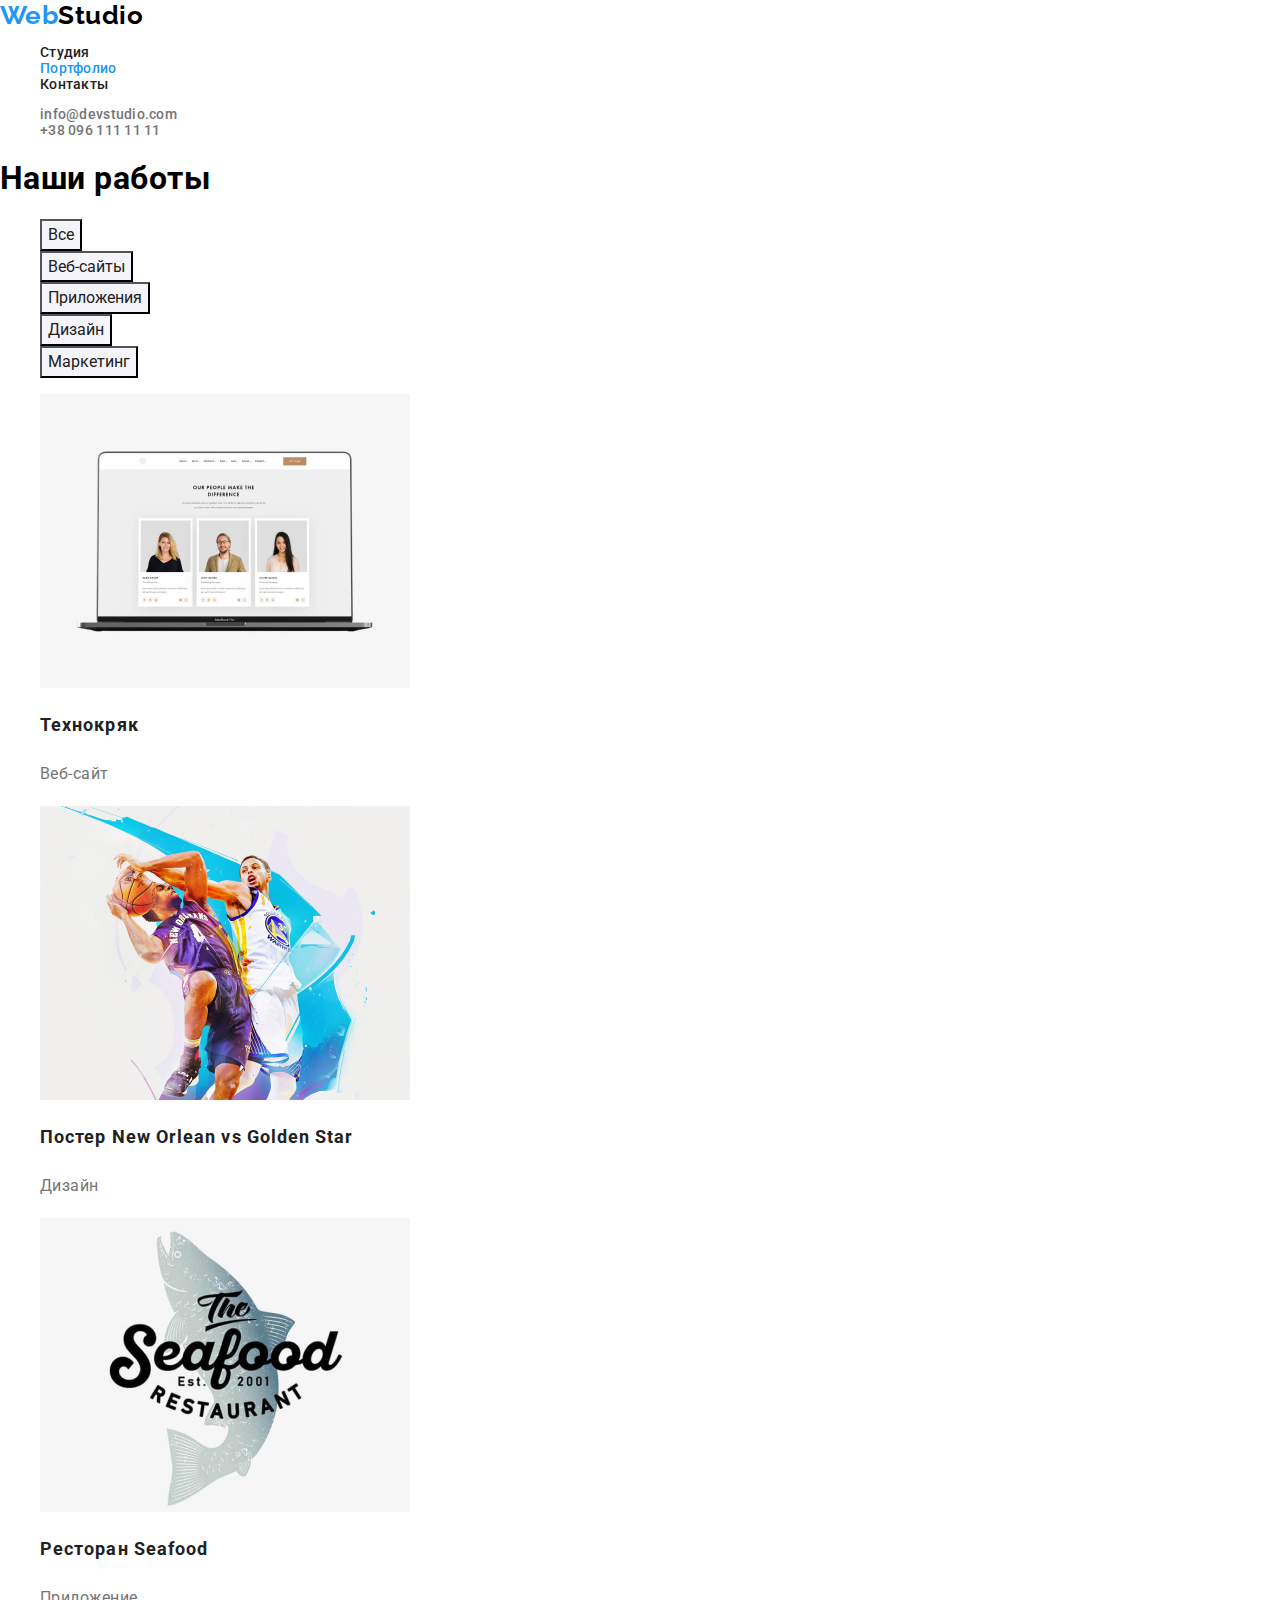
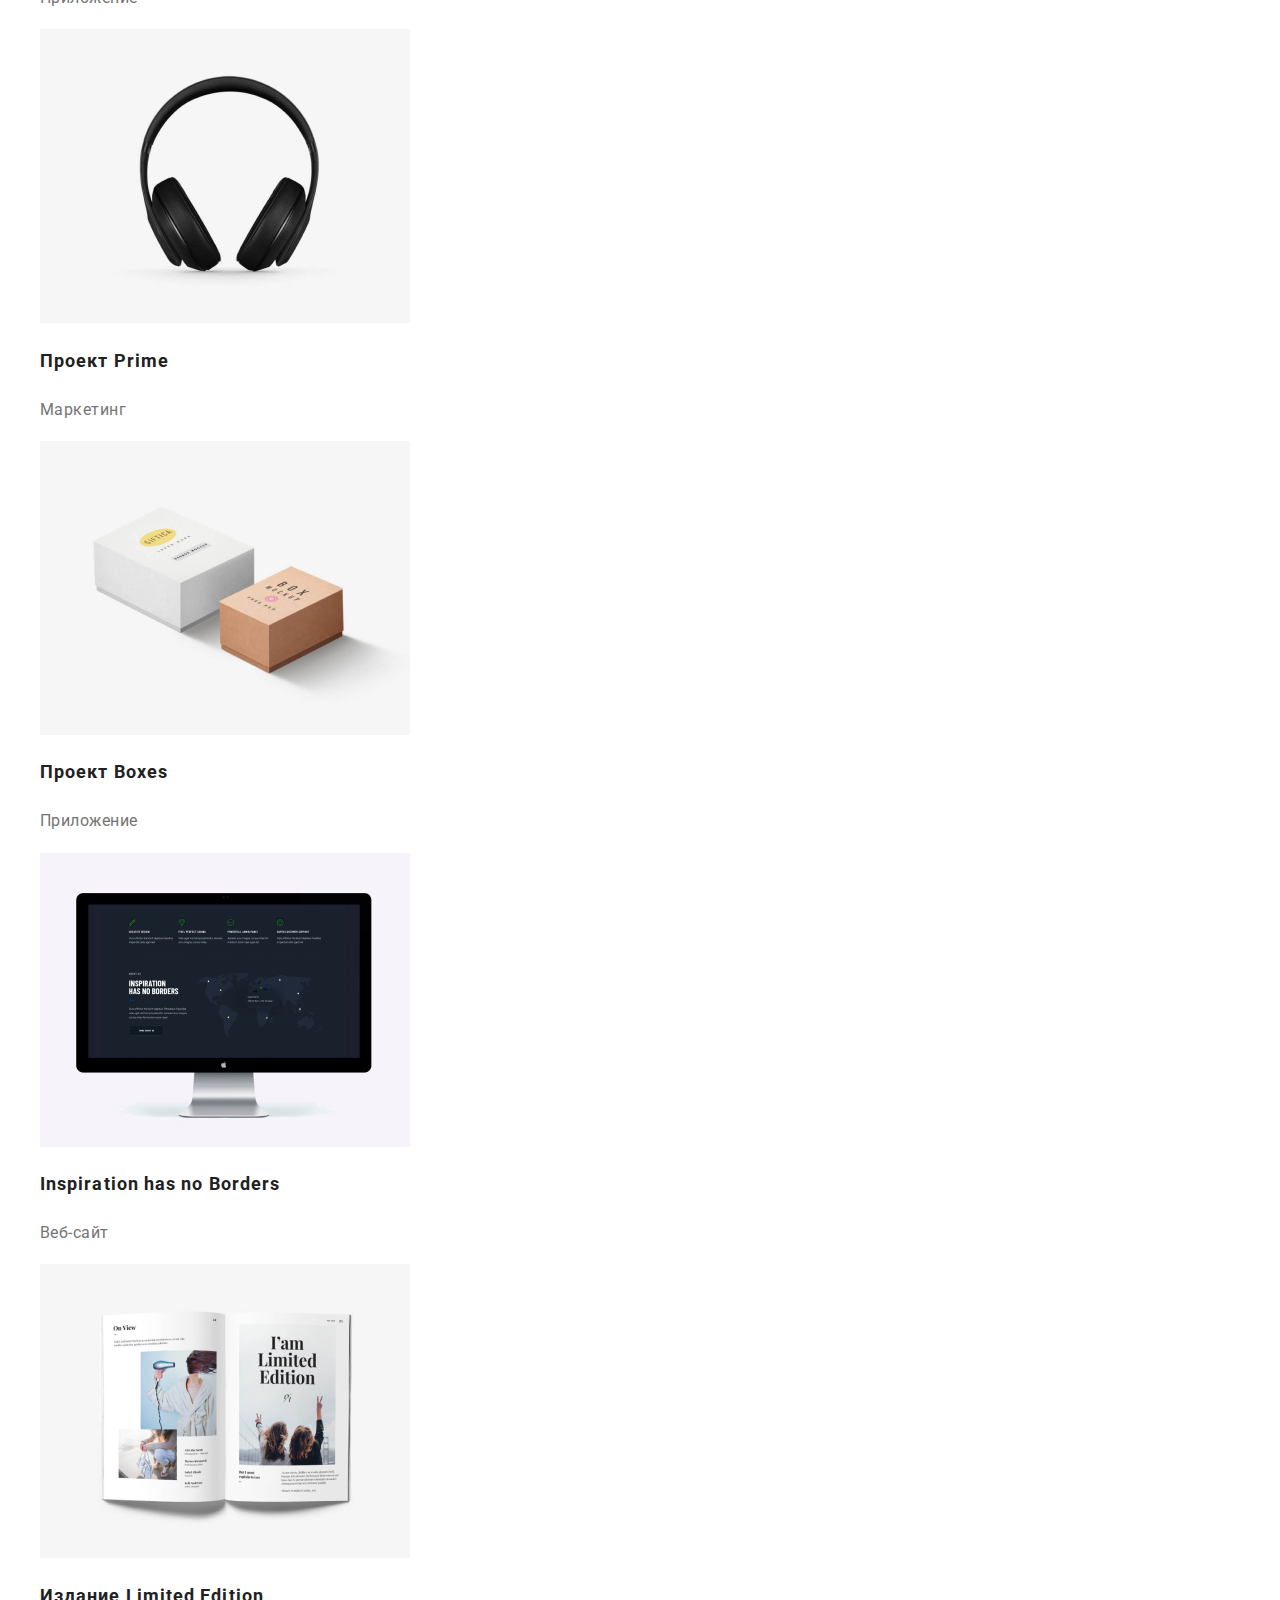
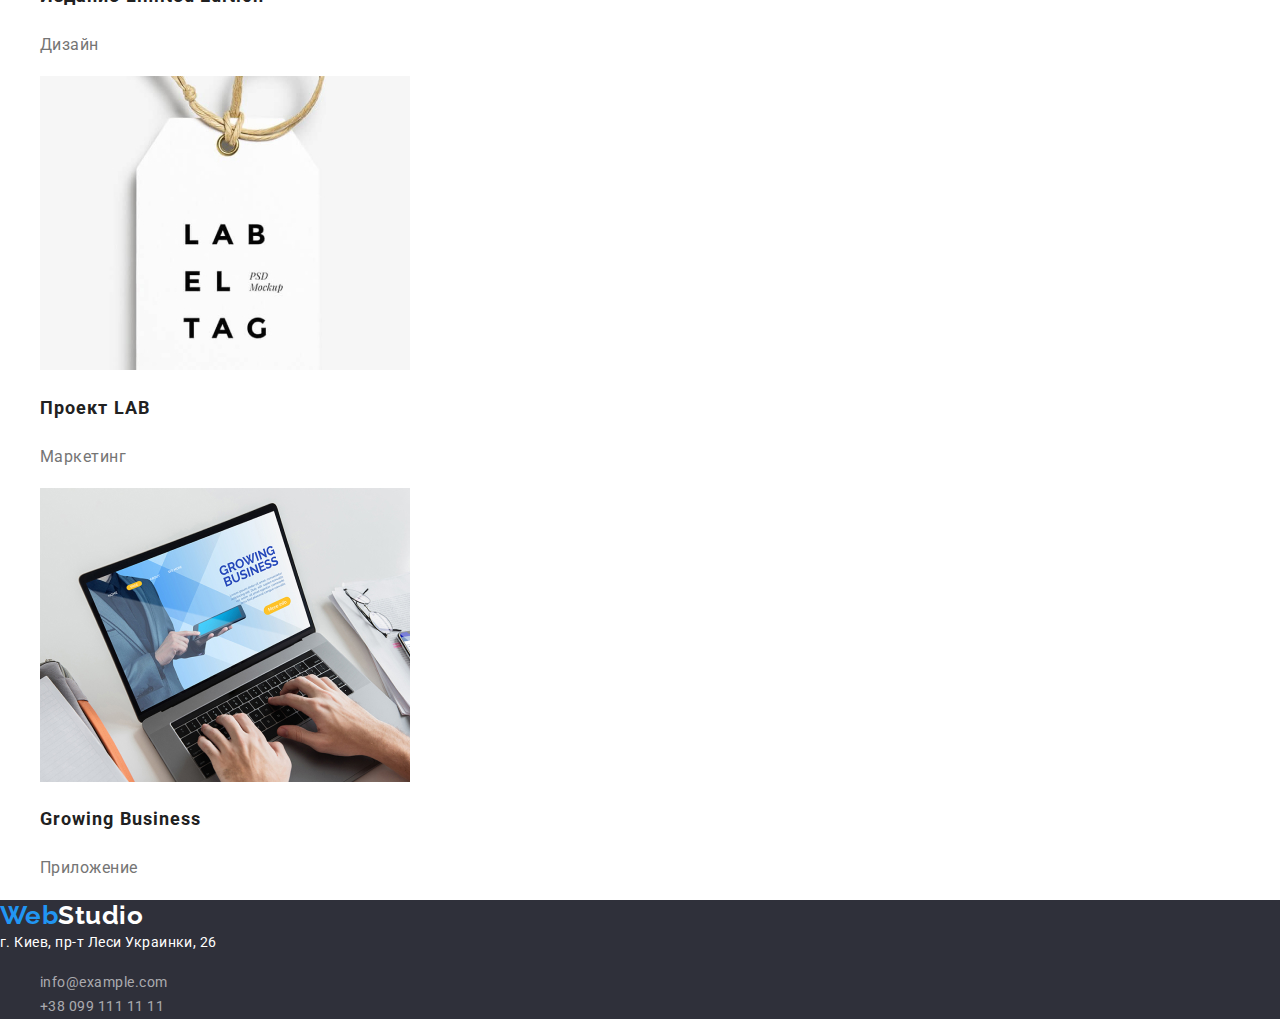
==== portfolio.html @ b115977a "Добавляет разметку и стили в "Стили" и "Портфолио"" ====
<!DOCTYPE html>
<html lang="ru">
  <head>
    <meta charset="UTF-8" />
    <meta name="viewport" content="width=device-width, initial-scale=1.0" />
    <title>Document</title>
    <link rel="preconnect" href="https://fonts.gstatic.com">
    <link href="https://fonts.googleapis.com/css2?family=Raleway:wght@700&family=Roboto:wght@400;500;700;900&display=swap"
      rel="stylesheet">
    <link rel="stylesheet" href="https://cdnjs.cloudflare.com/ajax/libs/modern-normalize/1.0.0/modern-normalize.min.css" />
    <link rel="stylesheet" href="./css/styles.css" />
  </head>

  <body>
    <!-- Шапка -->
    <header class="header">
      <nav>
        <a href="#" class="nav-logo"
          ><span class="logo-item">Web</span>Studio</a
        >
        <ul class="nav-list">
          <li>
            <a href="./index.html" class="link">Студия</a>
          </li>
          <li>
            <a href="./portfolio.html" class="link current">Портфолио</a>
          </li>
          <li>
            <a href="#" class="link">Контакты</a>
          </li>
        </ul>
      </nav>
      <ul class="contacts-list">
        <li>
          <a href="mailto:info@devstudio.com" class="link"
            >info@devstudio.com</a
          >
        </li>
        <li>
          <a href="tel:380961111111" class="link">+38 096 111 11 11</a>
        </li>
      </ul>
    </header>
    <main>
      <section>
      <h1>Наши работы</h1>
      <ul class="filter">
        <li>
          <button type="button">Все</button>
        </li>
        <li>
          <button type="button">Веб-сайты</button>
        </li>
        <li>
          <button type="button">Приложения</button>
        </li>
        <li>
          <button type="button">Дизайн</button>
        </li>
        <li>
          <button type="button">Маркетинг</button>
        </li>
      </ul>

      <ul class="works-list">
        <li>
          <a href="#" class="link">
          <img src="./images/li1.jpg" alt="Ноутбук" />
          <h2>Технокряк</h2>
          <p>Веб-сайт</p>
          </a>
        </li>
        <li>
          <a href="#" class="link">
          <img src="./images/li2.jpg" alt="Два баскетболиста" />
          <h2>Постер New Orlean vs Golden Star</h2>
          <p>Дизайн</p>
          </a>
        </li>
        <li>
          <a href="#" class="link">
          <img src="./images/li3.jpg" alt="Логотип ресторана" />
          <h2>Ресторан Seafood</h2>
          <p>Приложение</p>
          </a>
        </li>
        <li>
          <a href="#" class="link">
          <img src="./images/li4.jpg" alt="Накладные наушники" />
          <h2>Проект Prime</h2>
          <p>Маркетинг</p>
          </a>
        </li>
        <li>
          <a href="#" class="link">
          <img src="./images/li5.jpg" alt="Коробки с логотипами" />
          <h2>Проект Boxes</h2>
          <p>Приложение</p>
          </a>
        </li>
        <li>
          <a href="#" class="link">
          <img src="./images/li6.jpg" alt="iMac" />
          <h2>Inspiration has no Borders</h2>
          <p>Веб-сайт</p>
          </a>
        </li>
        <li>
          <a href="#" class="link">
          <img src="./images/li7.jpg" alt="Раскрытый журнал" />
          <h2>Издание Limited Edition</h2>
          <p>Дизайн</p>
          </a>
        </li>
        <li>
          <a href="#" class="link">
          <img src="./images/li8.jpg" alt="Бирка с логотипом" />
          <h2>Проект LAB</h2>
          <p>Маркетинг</p>
          </a>
        </li>
        <li>
          <a href="#" class="link">
          <img src="./images/li9.jpg" alt="Ноутбук, на котором печатают" />
          <h2>Growing Business</h2>
          <p>Приложение</p>
          </a>
        </li>
      </ul>
      </section>
    </main>
    <!-- Футер -->
    <footer class="footer">
      <a href="#" class="logo"><span class="logo-item">Web</span>Studio</a>
      <address>г. Киев, пр-т Леси Украинки, 26</address>
      <ul>
        <li>
          <a href="mailto:info@example.com" class="contacts-link"
            >info@example.com</a
          >
        </li>
        <li>
          <a href="tel:380991111111" class="contacts-link">+38 099 111 11 11</a>
        </li>
      </ul>
    </footer>
  </body>
</html>
---- css/styles.css ----
:root {
  --primary-text-color: #757575;
  --title-text-color: #212121;
  --white-color: #ffffff;
  --accent-color: #2196f3;
  --primary-bcg-color: #2f303a;
  --sec-bcg-color: #f5f4fa;
}

body {
  font-family: Roboto, sans-serif;
  letter-spacing: 0.03em;
}

ul {
  list-style: none;
}

/* Шапка сайта */
.header {
  background-color: var(--white-color);
}

.nav-logo {
  color: #000000;

  font-family: Raleway, sans-serif;
  font-weight: 700;
  font-size: 26px;
  line-height: 1.2;
  text-decoration: none;
}

.logo-item {
  color: var(--accent-color);

  font-family: Raleway, sans-serif;
  font-weight: 700;
  font-size: 26px;
  line-height: 1.2;
}

.nav-list {
  font-weight: 500;
  font-size: 14px;
  line-height: 1.14;
  letter-spacing: 0.02em;
}
.nav-list .link {
  color: var(--title-text-color);
  text-decoration: none;
}

.nav-list .link:hover,
.nav-list .link:focus {
  color: var(--accent-color);
}

.nav-list .link.current {
  color: var(--accent-color);
}

.contacts-list {
  font-weight: 500;
  font-size: 14px;
  line-height: 1.14;
  letter-spacing: 0.02em;
}

.contacts-list .link {
  color: var(--primary-text-color);
  text-decoration: none;
}

.contacts-list .link:hover,
.contacts-list .link:focus {
  color: var(--accent-color);
}

/* Секция Герой */

.hero {
  background-color: var(--primary-bcg-color);
}

.hero-title {
  color: var(--white-color);

  font-weight: 900;
  font-size: 44px;
  line-height: 1.36;
  text-align: center;
  text-transform: uppercase;
  letter-spacing: 0.06em;
}

.button {
  color: var(--white-color);
  background-color: var(--accent-color);

  font-family: inherit
  font-weight: 700;
  font-size: 16px;
  line-height: 1.9;
  letter-spacing: 0.06em;
}

/* Секция с преимуществами */

.features .list-title {
  color: var(--title-text-color);

  font-weight: 700;
  font-size: 14px;
  line-height: 1.43;
  text-transform: uppercase;
}

.features .list-text {
  color: var(--primary-text-color);

  font-weight: 400;
  font-size: 14px;
  line-height: 1.71;
}

.section-title {
  color: var(--title-text-color);

  font-weight: 700;
  font-size: 36px;
  line-height: 1.16;
  text-align: center;
}

/* Секция с членами команды */

.members {
  background-color: var(--sec-bcg-color);
}

.members .list-title {
  color: var(--title-text-color);

  font-weight: 500;
  font-size: 16px;
  line-height: 1.2;
}

.members .list-text {
  color: var(--primary-text-color);

  font-weight: 400;
  font-size: 16px;
  line-height: 1.2;
}
/* Футер */
.footer {
  background-color: var(--primary-bcg-color);
}

.footer .logo {
  color: var(--white-color);

  font-family: Raleway, sans-serif;
  font-weight: 700;
  font-size: 26px;
  line-height: 1.19;
  text-decoration: none;
}

.footer .logo-item {
  color: var(--accent-color);
}

address {
  color: var(--white-color);

  font-style: normal;
  font-weight: 400;
  font-size: 14px;
  line-height: 1.71;
}

.footer .contacts-link {
  color: rgba(255, 255, 255, 0.6);

  font-weight: 400;
  font-size: 14px;
  line-height: 1.71;
  text-decoration: none;
}

.filter button {
  color: var(--title-text-color);
  background-color: var(--sec-bcg-color);

  font-family: inherit
  font-weight: 500;
  font-size: 16px;
  line-height: 1.62;
}
.filter button:hover,
.filter button:focus {
  color: var(--white-color);
  background-color: var(--accent-color);
}

.works-list {
  background-color: var(--white-color);
}

.works-list h2 {
  color: var(--title-text-color);

  font-weight: 700;
  font-size: 18px;
  line-height: 2;
  letter-spacing: 0.06em;
}

.works-list p {
  color: var(--primary-text-color);

  font-weight: 400;
  font-size: 16px;
  line-height: 1.9;
}

.works-list .link {
  text-decoration: none;
}
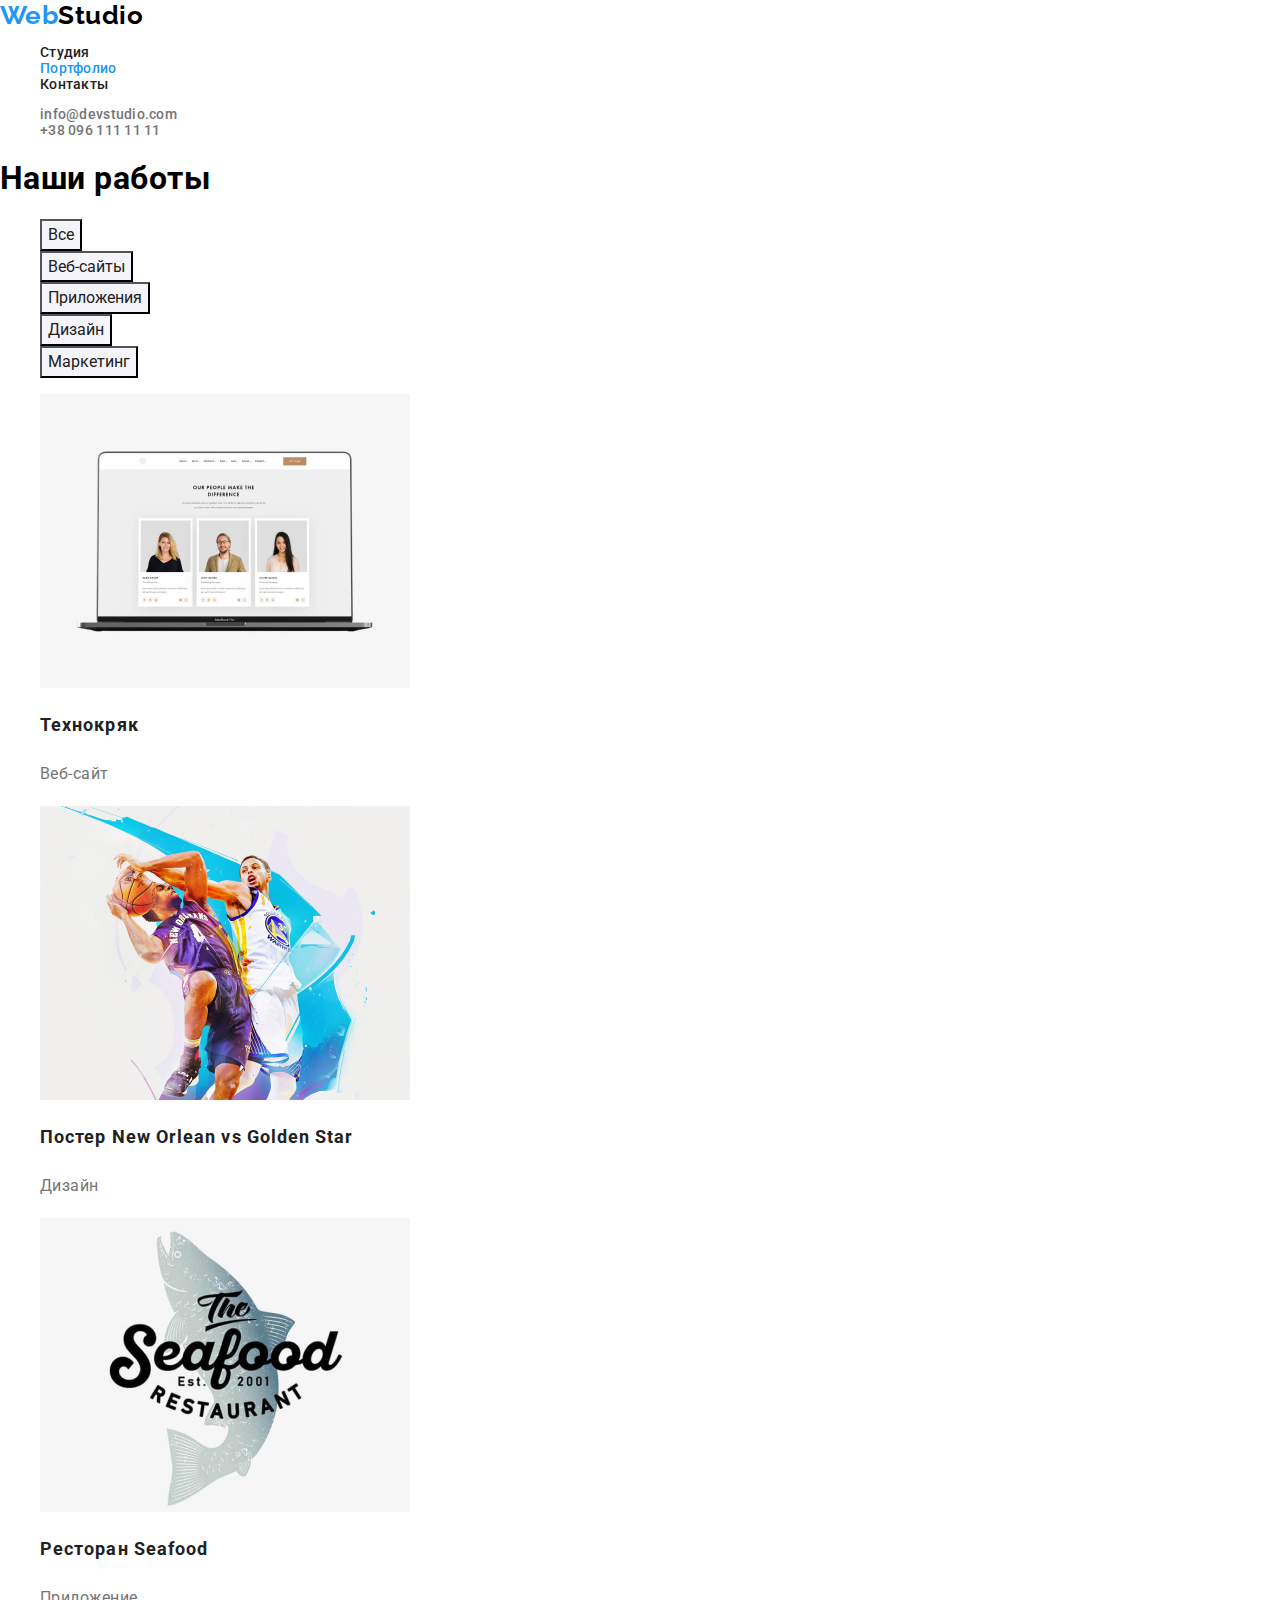
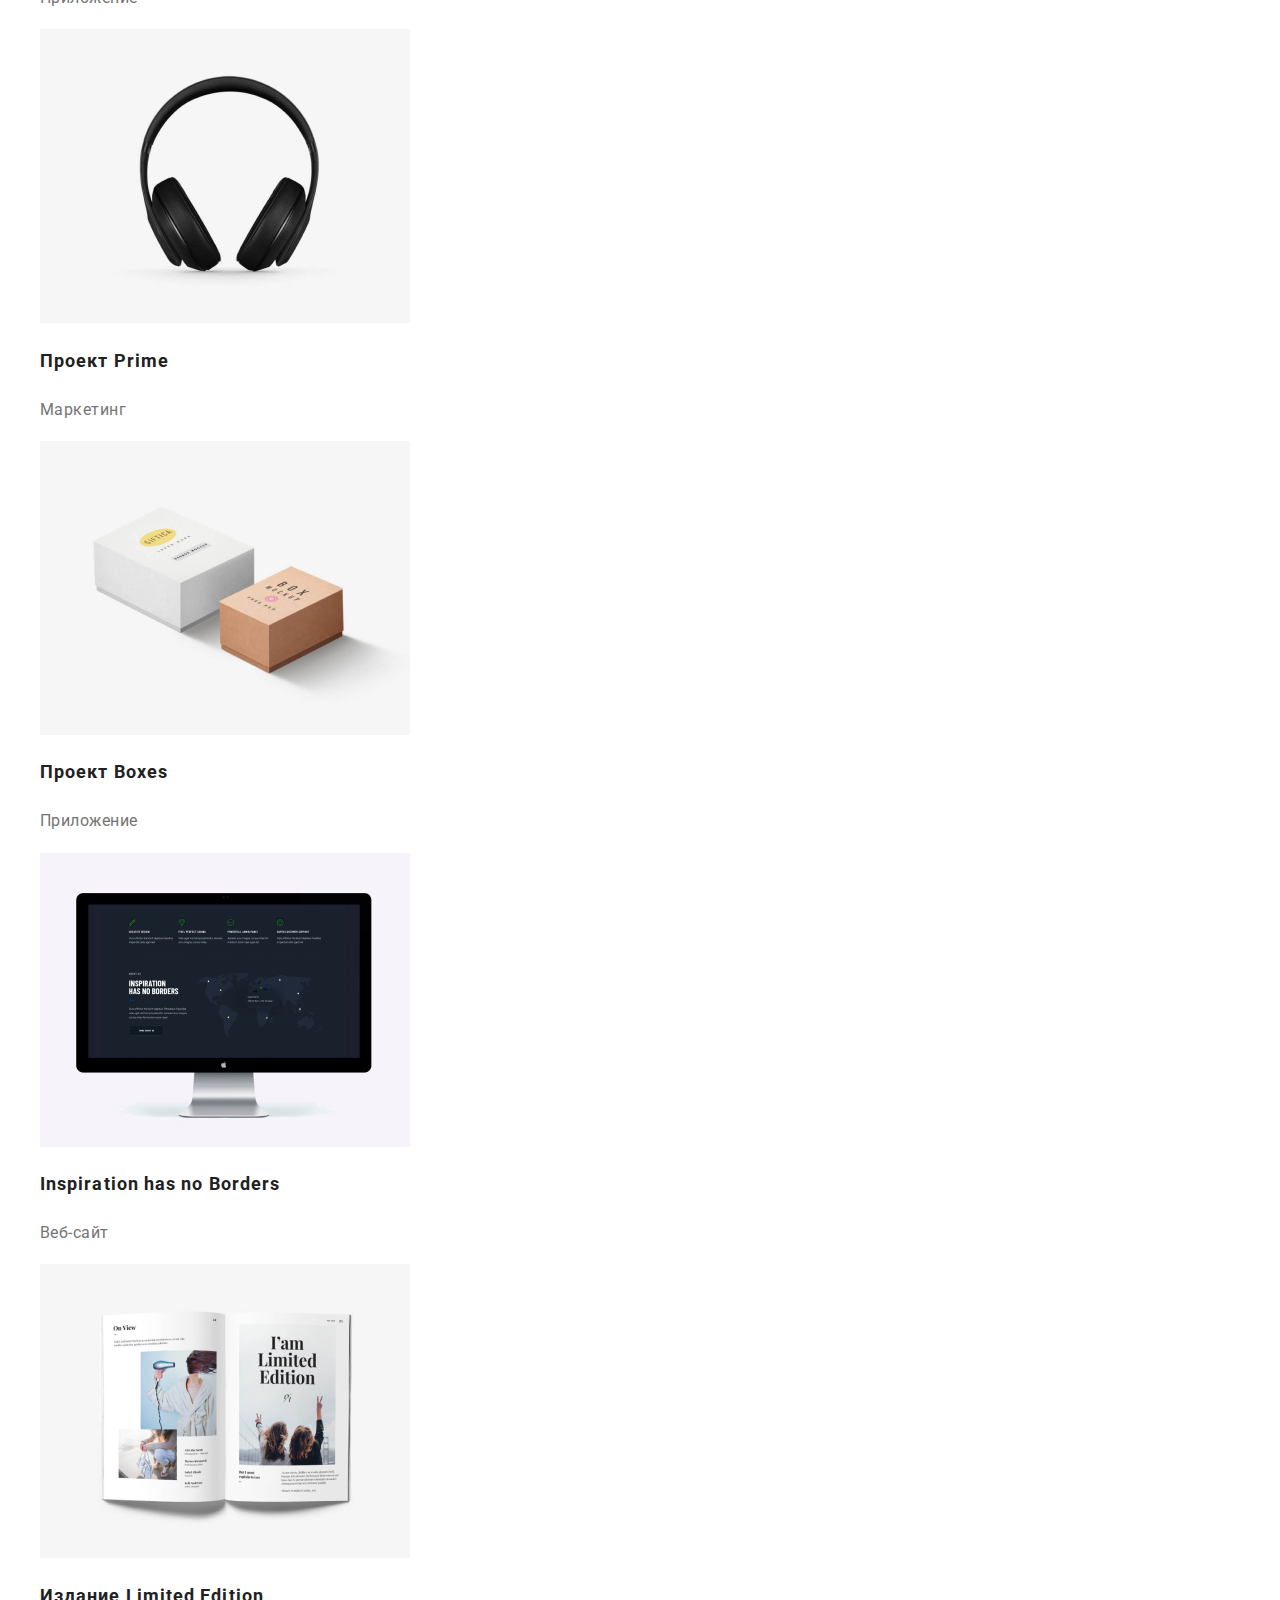
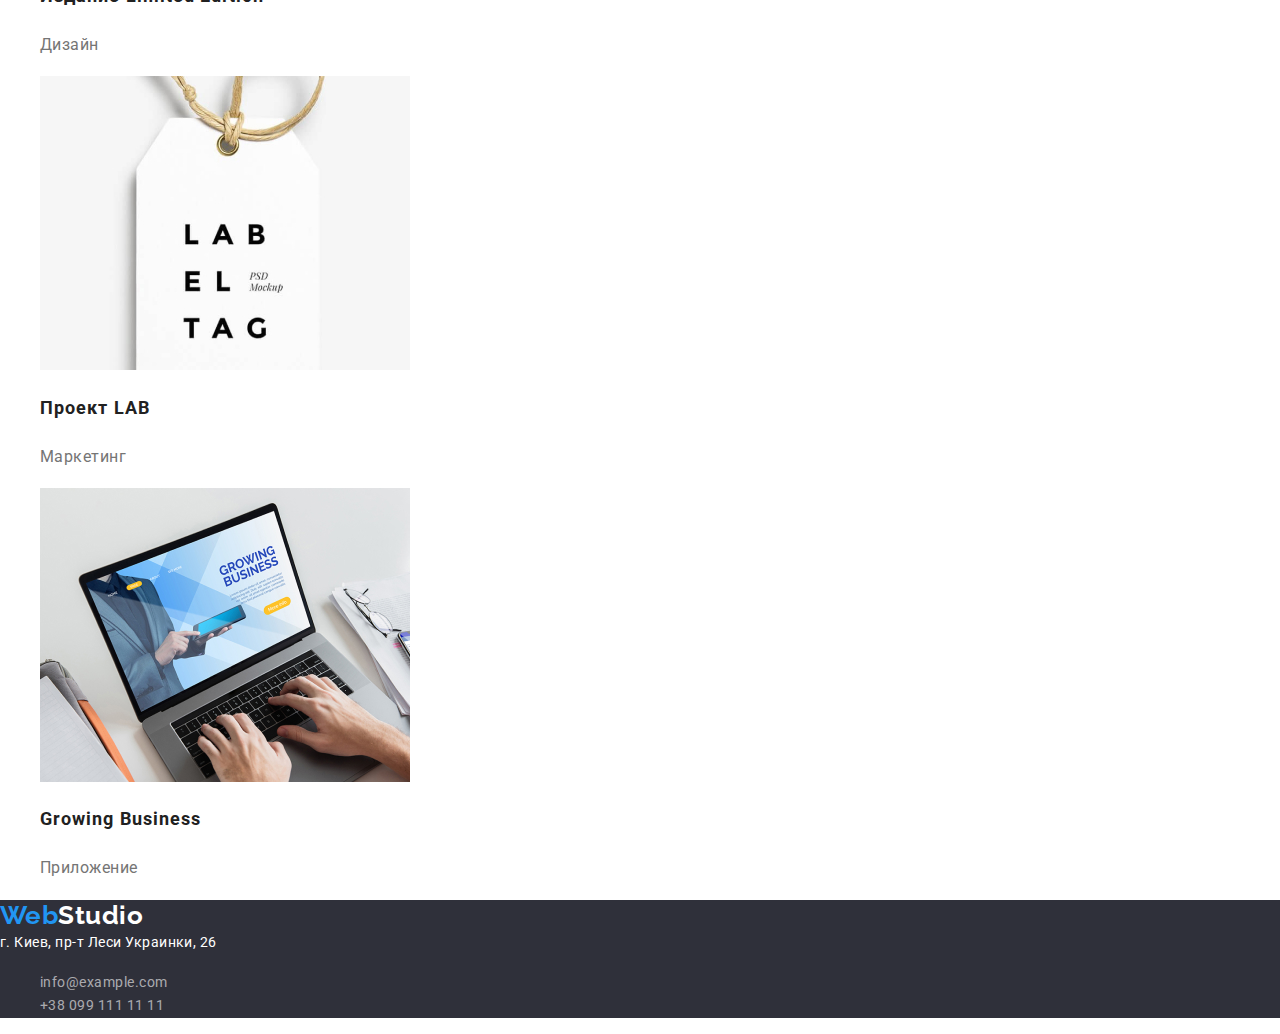
==== commit b93793ca: "Вносит правки в работу" ====
--- a/portfolio.html
+++ b/portfolio.html
@@ -4,10 +4,10 @@
     <meta charset="UTF-8" />
     <meta name="viewport" content="width=device-width, initial-scale=1.0" />
     <title>Document</title>
+    <link rel="stylesheet" href="https://cdnjs.cloudflare.com/ajax/libs/modern-normalize/1.0.0/modern-normalize.min.css" />
     <link rel="preconnect" href="https://fonts.gstatic.com">
     <link href="https://fonts.googleapis.com/css2?family=Raleway:wght@700&family=Roboto:wght@400;500;700;900&display=swap"
       rel="stylesheet">
-    <link rel="stylesheet" href="https://cdnjs.cloudflare.com/ajax/libs/modern-normalize/1.0.0/modern-normalize.min.css" />
     <link rel="stylesheet" href="./css/styles.css" />
   </head>
 
@@ -65,63 +65,63 @@
       <ul class="works-list">
         <li>
           <a href="#" class="link">
-          <img src="./images/li1.jpg" alt="Ноутбук" />
+          <img src="./images/li1.jpg" alt="Ноутбук" width="370px"/>
           <h2>Технокряк</h2>
           <p>Веб-сайт</p>
           </a>
         </li>
         <li>
           <a href="#" class="link">
-          <img src="./images/li2.jpg" alt="Два баскетболиста" />
+          <img src="./images/li2.jpg" alt="Два баскетболиста" width="370px"/>
           <h2>Постер New Orlean vs Golden Star</h2>
           <p>Дизайн</p>
           </a>
         </li>
         <li>
           <a href="#" class="link">
-          <img src="./images/li3.jpg" alt="Логотип ресторана" />
+          <img src="./images/li3.jpg" alt="Логотип ресторана" width="370px"/>
           <h2>Ресторан Seafood</h2>
           <p>Приложение</p>
           </a>
         </li>
         <li>
           <a href="#" class="link">
-          <img src="./images/li4.jpg" alt="Накладные наушники" />
+          <img src="./images/li4.jpg" alt="Накладные наушники" width="370px"/>
           <h2>Проект Prime</h2>
           <p>Маркетинг</p>
           </a>
         </li>
         <li>
           <a href="#" class="link">
-          <img src="./images/li5.jpg" alt="Коробки с логотипами" />
+          <img src="./images/li5.jpg" alt="Коробки с логотипами" width="370px"/>
           <h2>Проект Boxes</h2>
           <p>Приложение</p>
           </a>
         </li>
         <li>
           <a href="#" class="link">
-          <img src="./images/li6.jpg" alt="iMac" />
+          <img src="./images/li6.jpg" alt="iMac" width="370px"/>
           <h2>Inspiration has no Borders</h2>
           <p>Веб-сайт</p>
           </a>
         </li>
         <li>
           <a href="#" class="link">
-          <img src="./images/li7.jpg" alt="Раскрытый журнал" />
+          <img src="./images/li7.jpg" alt="Раскрытый журнал" width="370px"/>
           <h2>Издание Limited Edition</h2>
           <p>Дизайн</p>
           </a>
         </li>
         <li>
           <a href="#" class="link">
-          <img src="./images/li8.jpg" alt="Бирка с логотипом" />
+          <img src="./images/li8.jpg" alt="Бирка с логотипом" width="370px"/>
           <h2>Проект LAB</h2>
           <p>Маркетинг</p>
           </a>
         </li>
         <li>
           <a href="#" class="link">
-          <img src="./images/li9.jpg" alt="Ноутбук, на котором печатают" />
+          <img src="./images/li9.jpg" alt="Ноутбук, на котором печатают" width="370px"/>
           <h2>Growing Business</h2>
           <p>Приложение</p>
           </a>
--- a/css/styles.css
+++ b/css/styles.css
@@ -5,6 +5,7 @@
   --accent-color: #2196f3;
   --primary-bcg-color: #2f303a;
   --sec-bcg-color: #f5f4fa;
+  --black-color: #000000
 }
 
 body {
@@ -22,22 +23,17 @@
 }
 
 .nav-logo {
-  color: #000000;
+  color: var(--black-color);
 
   font-family: Raleway, sans-serif;
   font-weight: 700;
   font-size: 26px;
   line-height: 1.2;
-  text-decoration: none;
+  text-decoration: none;  
 }
 
 .logo-item {
   color: var(--accent-color);
-
-  font-family: Raleway, sans-serif;
-  font-weight: 700;
-  font-size: 26px;
-  line-height: 1.2;
 }
 
 .nav-list {
@@ -191,6 +187,11 @@
   text-decoration: none;
 }
 
+.footer .contacts-link:hover,
+.footer .contacts-link:focus {
+  color: var(--accent-color);
+}
+
 .filter button {
   color: var(--title-text-color);
   background-color: var(--sec-bcg-color);
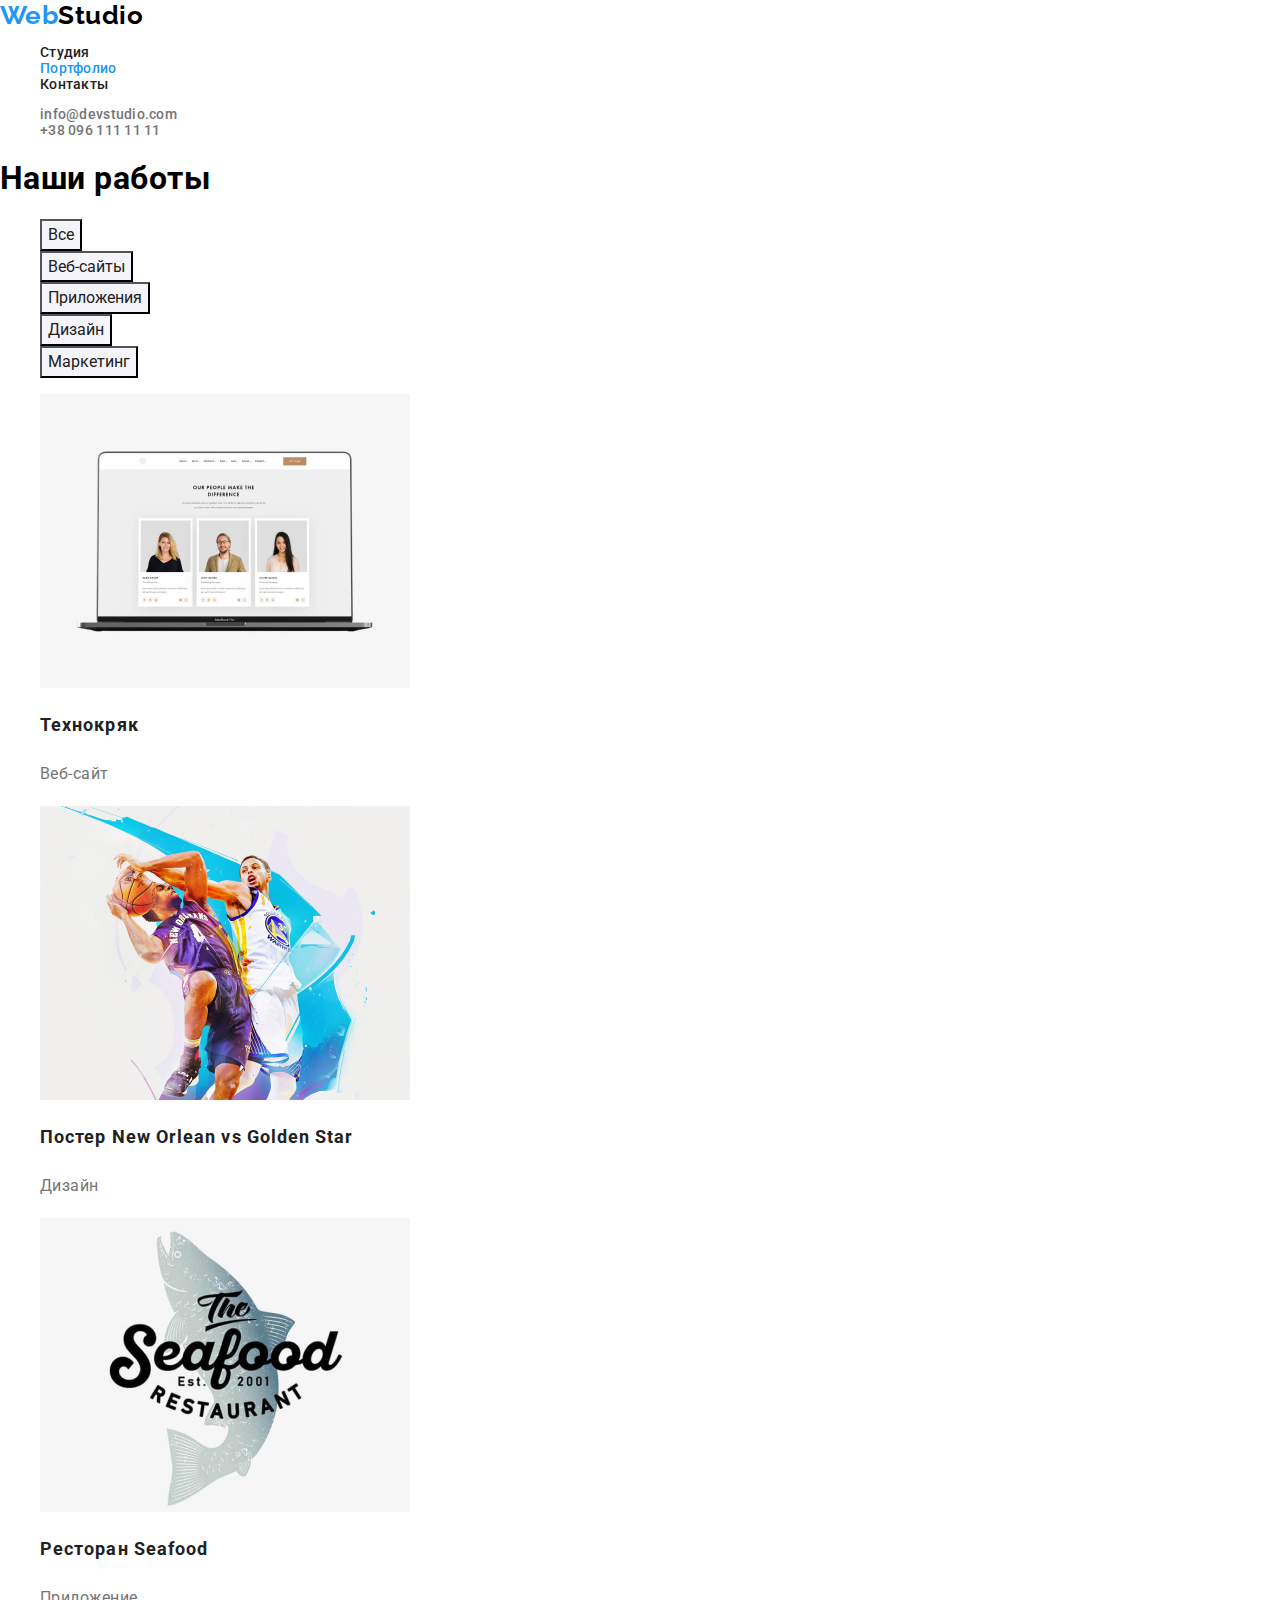
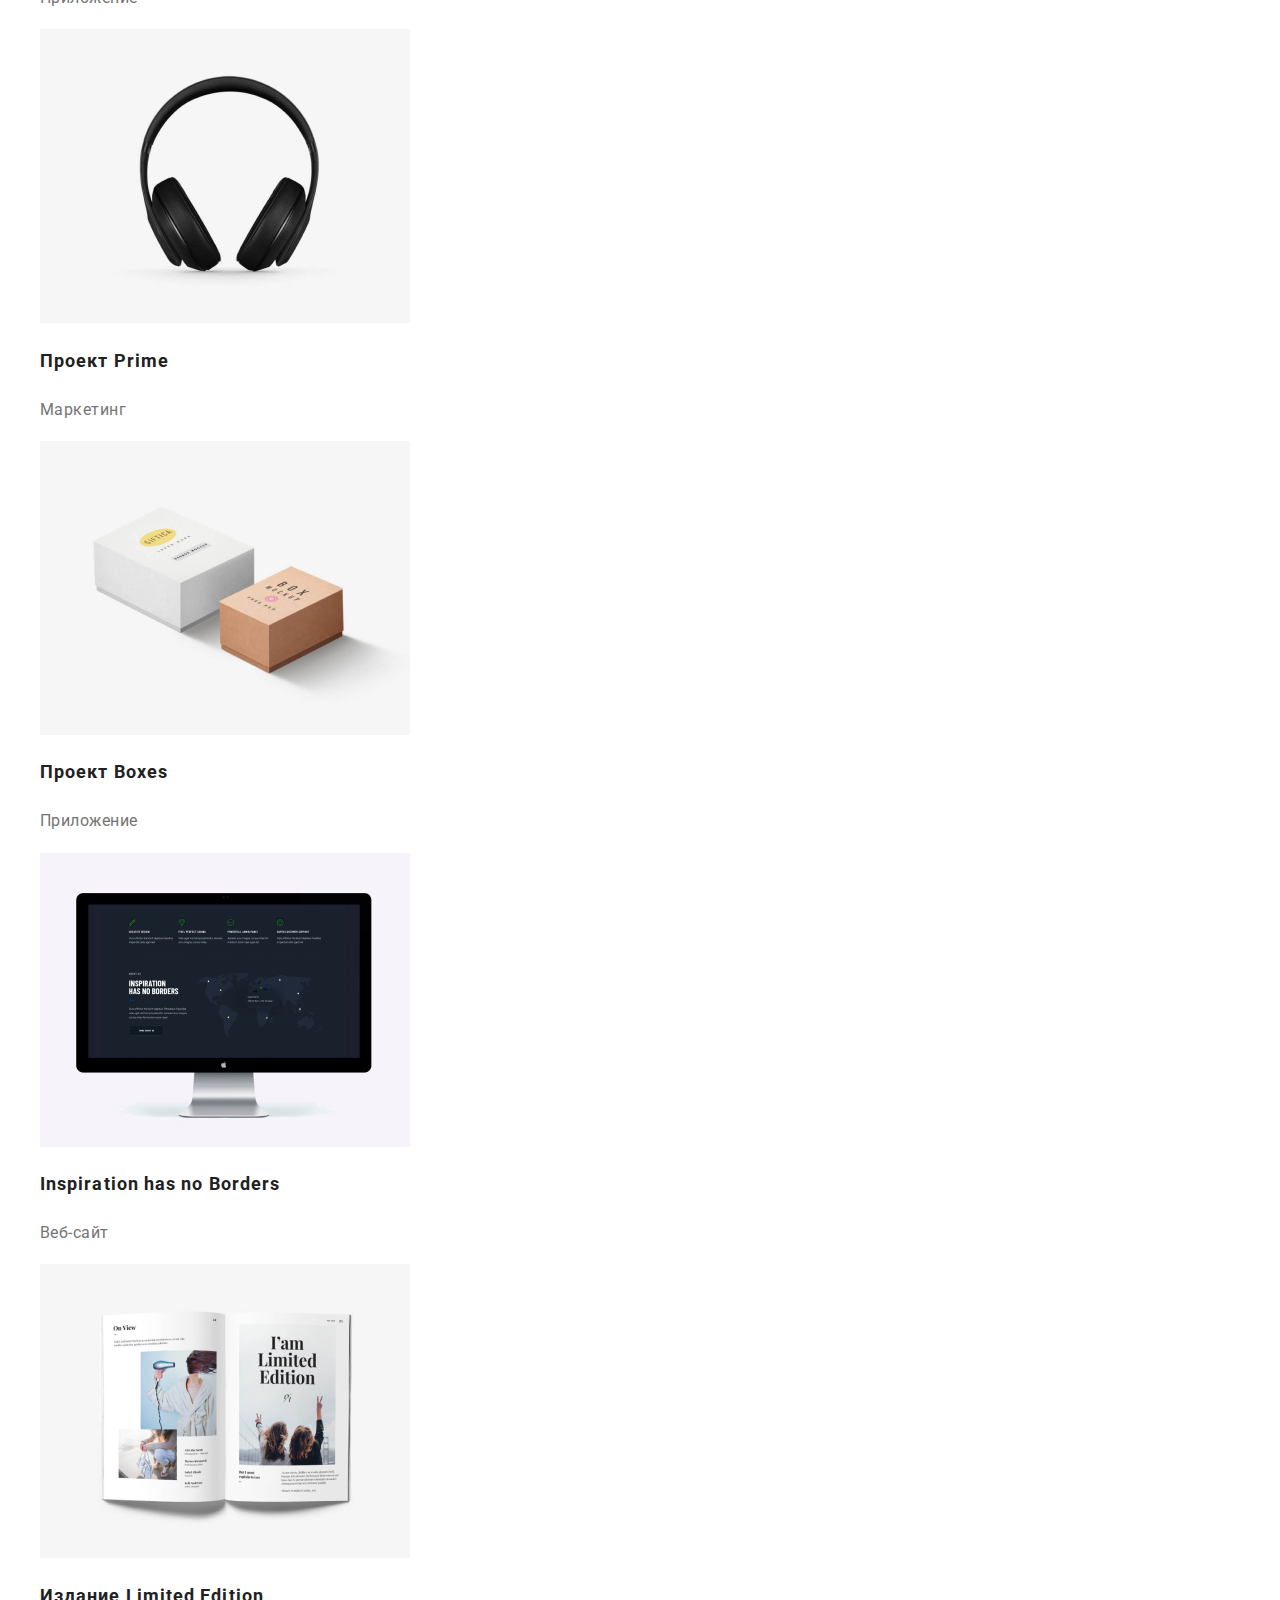
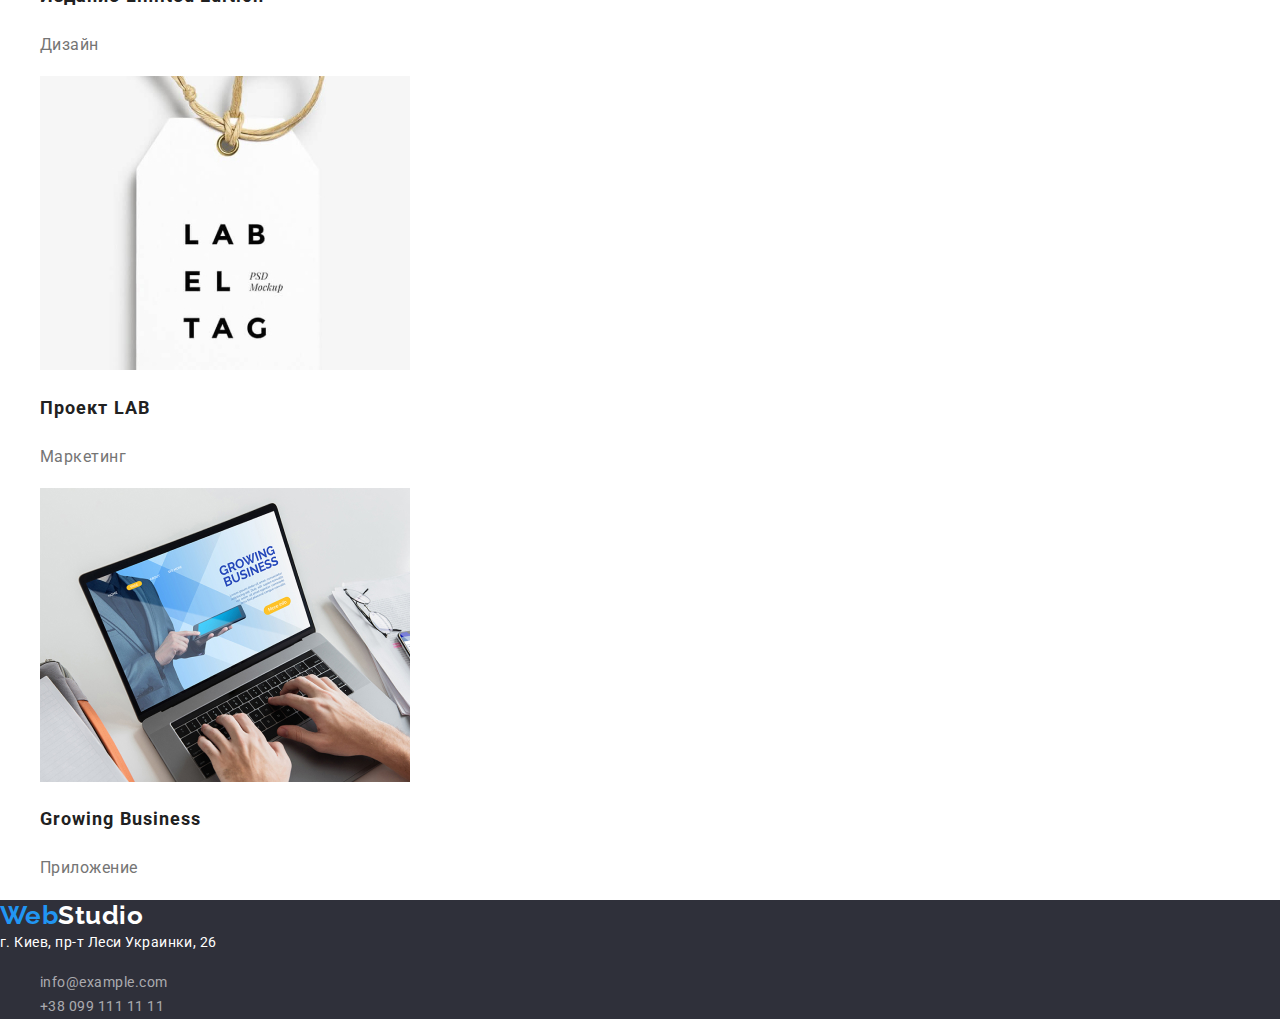
==== commit ef261ecc: "Исправляет ошибки в атрибуте width и убирает повторяющиеся свойства" ====
--- a/portfolio.html
+++ b/portfolio.html
@@ -15,7 +15,7 @@
     <!-- Шапка -->
     <header class="header">
       <nav>
-        <a href="#" class="nav-logo"
+        <a href="#" class="logo"
           ><span class="logo-item">Web</span>Studio</a
         >
         <ul class="nav-list">
@@ -65,63 +65,63 @@
       <ul class="works-list">
         <li>
           <a href="#" class="link">
-          <img src="./images/li1.jpg" alt="Ноутбук" width="370px"/>
+          <img src="./images/li1.jpg" alt="Ноутбук" width="370"/>
           <h2>Технокряк</h2>
           <p>Веб-сайт</p>
           </a>
         </li>
         <li>
           <a href="#" class="link">
-          <img src="./images/li2.jpg" alt="Два баскетболиста" width="370px"/>
+          <img src="./images/li2.jpg" alt="Два баскетболиста" width="370"/>
           <h2>Постер New Orlean vs Golden Star</h2>
           <p>Дизайн</p>
           </a>
         </li>
         <li>
           <a href="#" class="link">
-          <img src="./images/li3.jpg" alt="Логотип ресторана" width="370px"/>
+          <img src="./images/li3.jpg" alt="Логотип ресторана" width="370"/>
           <h2>Ресторан Seafood</h2>
           <p>Приложение</p>
           </a>
         </li>
         <li>
           <a href="#" class="link">
-          <img src="./images/li4.jpg" alt="Накладные наушники" width="370px"/>
+          <img src="./images/li4.jpg" alt="Накладные наушники" width="370"/>
           <h2>Проект Prime</h2>
           <p>Маркетинг</p>
           </a>
         </li>
         <li>
           <a href="#" class="link">
-          <img src="./images/li5.jpg" alt="Коробки с логотипами" width="370px"/>
+          <img src="./images/li5.jpg" alt="Коробки с логотипами" width="370"/>
           <h2>Проект Boxes</h2>
           <p>Приложение</p>
           </a>
         </li>
         <li>
           <a href="#" class="link">
-          <img src="./images/li6.jpg" alt="iMac" width="370px"/>
+          <img src="./images/li6.jpg" alt="iMac" width="370"/>
           <h2>Inspiration has no Borders</h2>
           <p>Веб-сайт</p>
           </a>
         </li>
         <li>
           <a href="#" class="link">
-          <img src="./images/li7.jpg" alt="Раскрытый журнал" width="370px"/>
+          <img src="./images/li7.jpg" alt="Раскрытый журнал" width="370"/>
           <h2>Издание Limited Edition</h2>
           <p>Дизайн</p>
           </a>
         </li>
         <li>
           <a href="#" class="link">
-          <img src="./images/li8.jpg" alt="Бирка с логотипом" width="370px"/>
+          <img src="./images/li8.jpg" alt="Бирка с логотипом" width="370"/>
           <h2>Проект LAB</h2>
           <p>Маркетинг</p>
           </a>
         </li>
         <li>
           <a href="#" class="link">
-          <img src="./images/li9.jpg" alt="Ноутбук, на котором печатают" width="370px"/>
+          <img src="./images/li9.jpg" alt="Ноутбук, на котором печатают" width="370"/>
           <h2>Growing Business</h2>
           <p>Приложение</p>
           </a>
--- a/css/styles.css
+++ b/css/styles.css
@@ -5,7 +5,8 @@
   --accent-color: #2196f3;
   --primary-bcg-color: #2f303a;
   --sec-bcg-color: #f5f4fa;
-  --black-color: #000000
+  --black-color: #000000;
+  --rgba-opacity-color: rgba(255, 255, 255, 0.6);
 }
 
 body {
@@ -22,7 +23,8 @@
   background-color: var(--white-color);
 }
 
-.nav-logo {
+.logo,
+.logo-item {
   color: var(--black-color);
 
   font-family: Raleway, sans-serif;
@@ -36,12 +38,14 @@
   color: var(--accent-color);
 }
 
-.nav-list {
+.nav-list,
+.contacts-list {
   font-weight: 500;
   font-size: 14px;
   line-height: 1.14;
   letter-spacing: 0.02em;
 }
+
 .nav-list .link {
   color: var(--title-text-color);
   text-decoration: none;
@@ -56,12 +60,6 @@
   color: var(--accent-color);
 }
 
-.contacts-list {
-  font-weight: 500;
-  font-size: 14px;
-  line-height: 1.14;
-  letter-spacing: 0.02em;
-}
 
 .contacts-list .link {
   color: var(--primary-text-color);
@@ -150,6 +148,7 @@
   font-size: 16px;
   line-height: 1.2;
 }
+
 /* Футер */
 .footer {
   background-color: var(--primary-bcg-color);
@@ -157,17 +156,8 @@
 
 .footer .logo {
   color: var(--white-color);
-
-  font-family: Raleway, sans-serif;
-  font-weight: 700;
-  font-size: 26px;
-  line-height: 1.19;
-  text-decoration: none;
-}
-
-.footer .logo-item {
-  color: var(--accent-color);
-}
+}
+
 
 address {
   color: var(--white-color);
@@ -179,7 +169,7 @@
 }
 
 .footer .contacts-link {
-  color: rgba(255, 255, 255, 0.6);
+  color: var(--rgba-opacity-color);
 
   font-weight: 400;
   font-size: 14px;
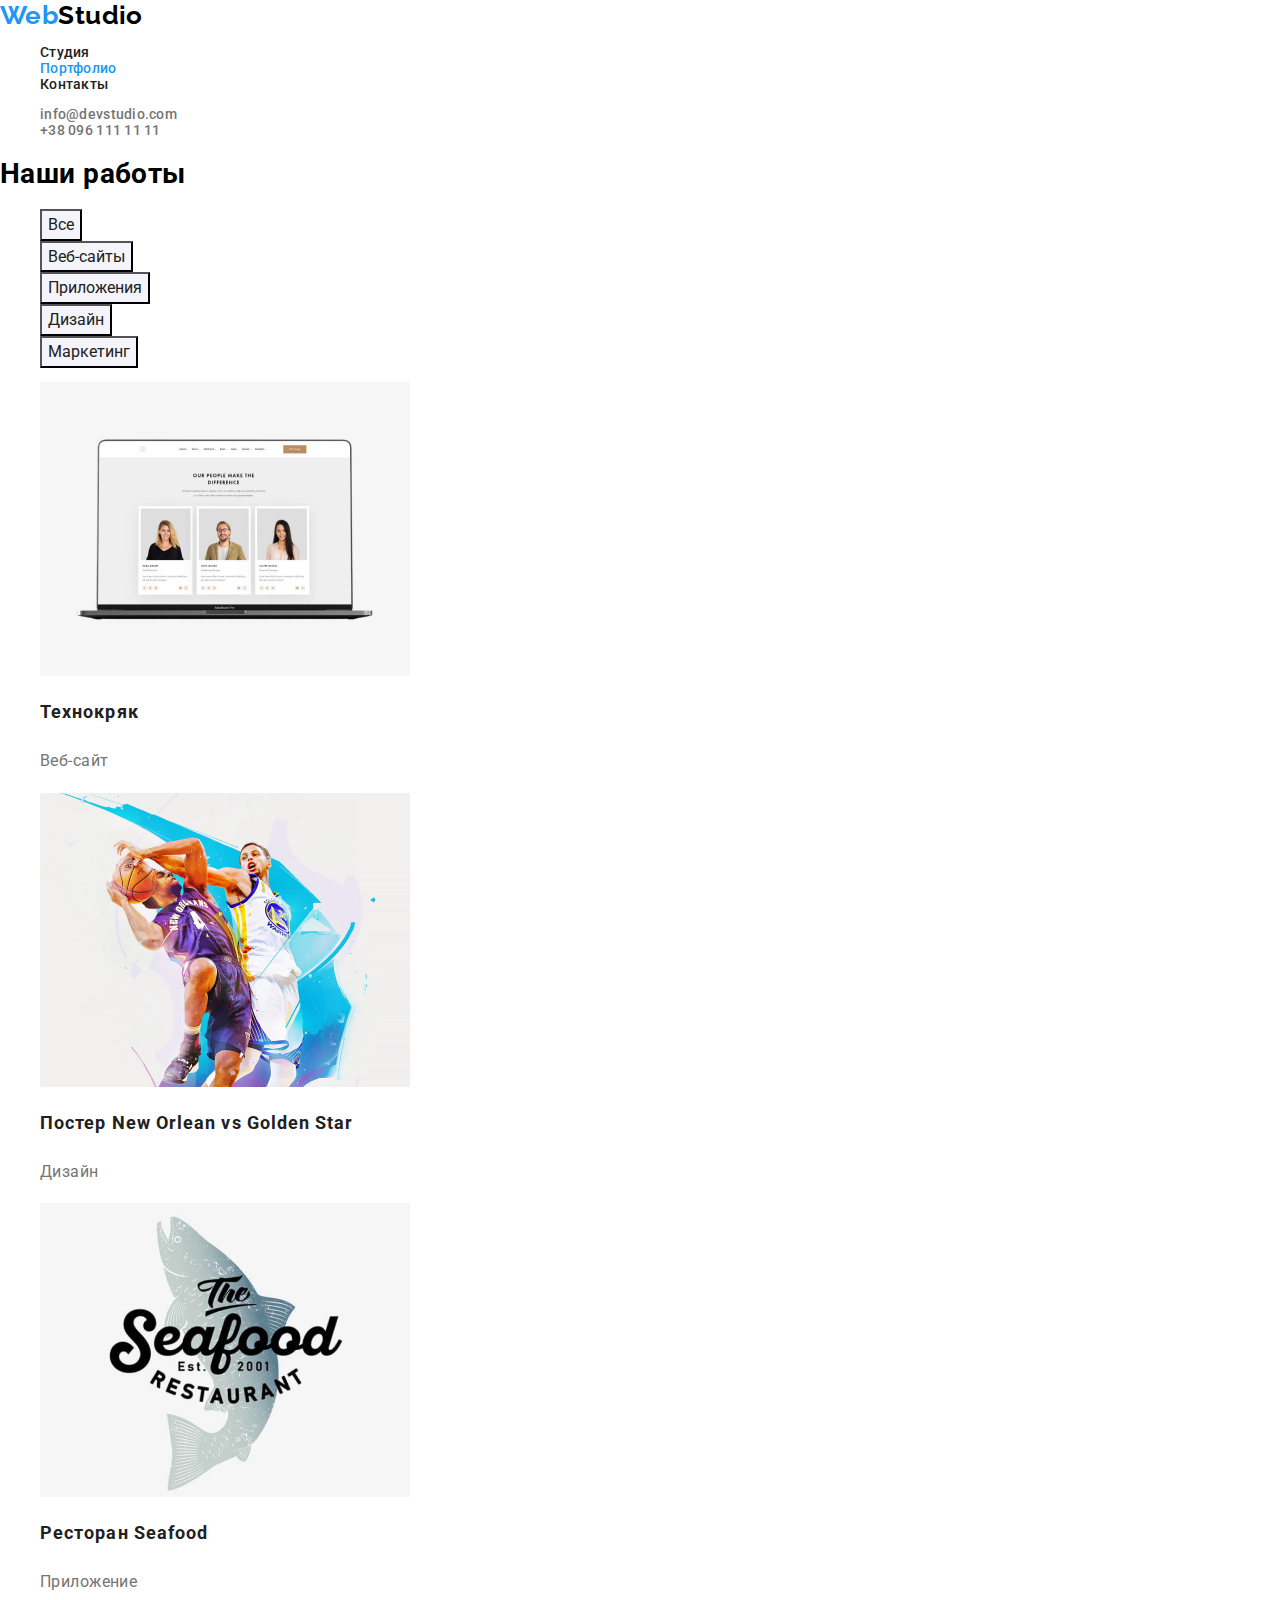
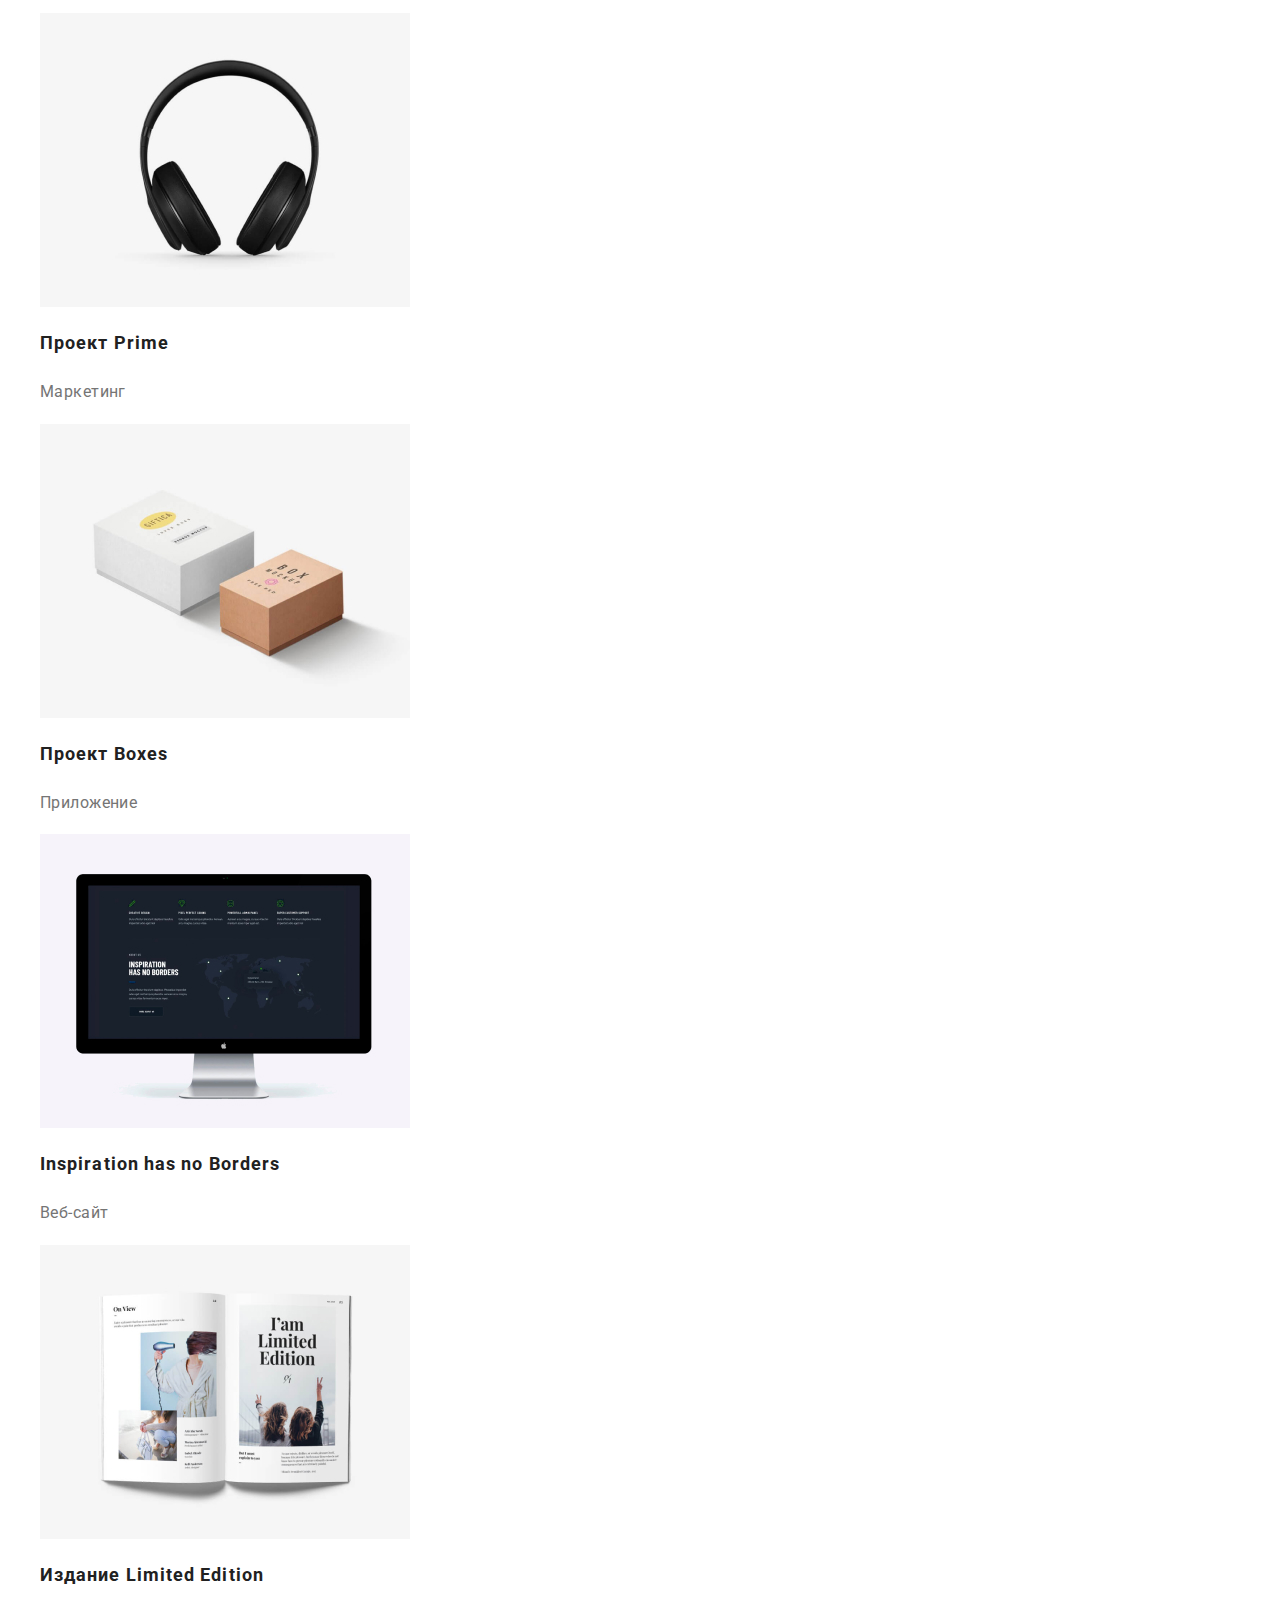
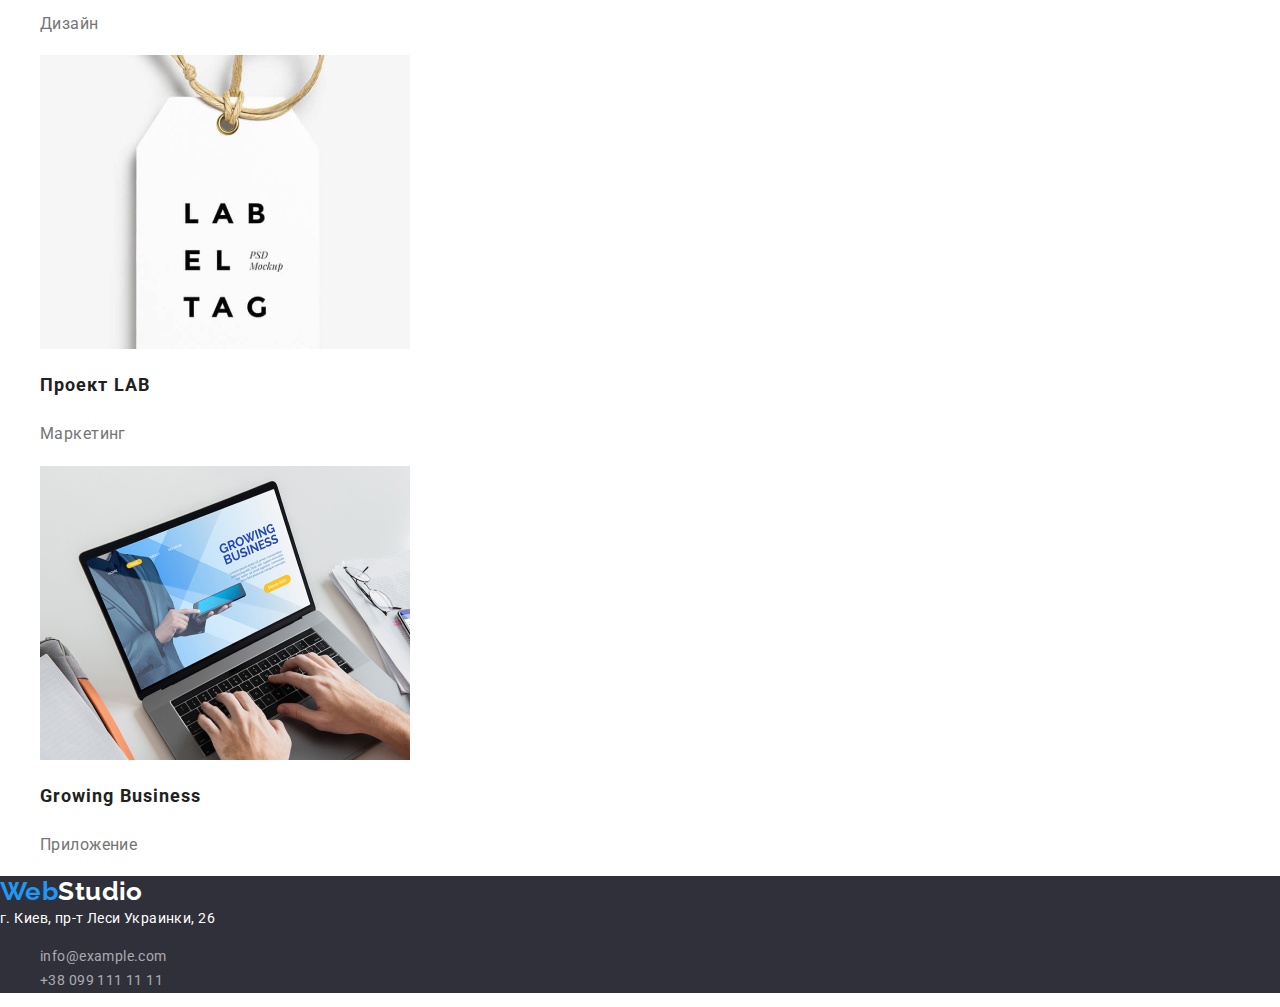
==== commit 698563e5: "Добавляет размер основного текста в body и добавляет классы тексту" ====
--- a/portfolio.html
+++ b/portfolio.html
@@ -4,10 +4,15 @@
     <meta charset="UTF-8" />
     <meta name="viewport" content="width=device-width, initial-scale=1.0" />
     <title>Document</title>
-    <link rel="stylesheet" href="https://cdnjs.cloudflare.com/ajax/libs/modern-normalize/1.0.0/modern-normalize.min.css" />
-    <link rel="preconnect" href="https://fonts.gstatic.com">
-    <link href="https://fonts.googleapis.com/css2?family=Raleway:wght@700&family=Roboto:wght@400;500;700;900&display=swap"
-      rel="stylesheet">
+    <link
+      rel="stylesheet"
+      href="https://cdnjs.cloudflare.com/ajax/libs/modern-normalize/1.0.0/modern-normalize.min.css"
+    />
+    <link rel="preconnect" href="https://fonts.gstatic.com" />
+    <link
+      href="https://fonts.googleapis.com/css2?family=Raleway:wght@700&family=Roboto:wght@400;500;700;900&display=swap"
+      rel="stylesheet"
+    />
     <link rel="stylesheet" href="./css/styles.css" />
   </head>
 
@@ -15,9 +20,7 @@
     <!-- Шапка -->
     <header class="header">
       <nav>
-        <a href="#" class="logo"
-          ><span class="logo-item">Web</span>Studio</a
-        >
+        <a href="#" class="logo"><span class="logo-item">Web</span>Studio</a>
         <ul class="nav-list">
           <li>
             <a href="./index.html" class="link">Студия</a>
@@ -43,90 +46,102 @@
     </header>
     <main>
       <section>
-      <h1>Наши работы</h1>
-      <ul class="filter">
-        <li>
-          <button type="button">Все</button>
-        </li>
-        <li>
-          <button type="button">Веб-сайты</button>
-        </li>
-        <li>
-          <button type="button">Приложения</button>
-        </li>
-        <li>
-          <button type="button">Дизайн</button>
-        </li>
-        <li>
-          <button type="button">Маркетинг</button>
-        </li>
-      </ul>
+        <h1>Наши работы</h1>
+        <ul class="filter">
+          <li>
+            <button type="button">Все</button>
+          </li>
+          <li>
+            <button type="button">Веб-сайты</button>
+          </li>
+          <li>
+            <button type="button">Приложения</button>
+          </li>
+          <li>
+            <button type="button">Дизайн</button>
+          </li>
+          <li>
+            <button type="button">Маркетинг</button>
+          </li>
+        </ul>
 
-      <ul class="works-list">
-        <li>
-          <a href="#" class="link">
-          <img src="./images/li1.jpg" alt="Ноутбук" width="370"/>
-          <h2>Технокряк</h2>
-          <p>Веб-сайт</p>
-          </a>
-        </li>
-        <li>
-          <a href="#" class="link">
-          <img src="./images/li2.jpg" alt="Два баскетболиста" width="370"/>
-          <h2>Постер New Orlean vs Golden Star</h2>
-          <p>Дизайн</p>
-          </a>
-        </li>
-        <li>
-          <a href="#" class="link">
-          <img src="./images/li3.jpg" alt="Логотип ресторана" width="370"/>
-          <h2>Ресторан Seafood</h2>
-          <p>Приложение</p>
-          </a>
-        </li>
-        <li>
-          <a href="#" class="link">
-          <img src="./images/li4.jpg" alt="Накладные наушники" width="370"/>
-          <h2>Проект Prime</h2>
-          <p>Маркетинг</p>
-          </a>
-        </li>
-        <li>
-          <a href="#" class="link">
-          <img src="./images/li5.jpg" alt="Коробки с логотипами" width="370"/>
-          <h2>Проект Boxes</h2>
-          <p>Приложение</p>
-          </a>
-        </li>
-        <li>
-          <a href="#" class="link">
-          <img src="./images/li6.jpg" alt="iMac" width="370"/>
-          <h2>Inspiration has no Borders</h2>
-          <p>Веб-сайт</p>
-          </a>
-        </li>
-        <li>
-          <a href="#" class="link">
-          <img src="./images/li7.jpg" alt="Раскрытый журнал" width="370"/>
-          <h2>Издание Limited Edition</h2>
-          <p>Дизайн</p>
-          </a>
-        </li>
-        <li>
-          <a href="#" class="link">
-          <img src="./images/li8.jpg" alt="Бирка с логотипом" width="370"/>
-          <h2>Проект LAB</h2>
-          <p>Маркетинг</p>
-          </a>
-        </li>
-        <li>
-          <a href="#" class="link">
-          <img src="./images/li9.jpg" alt="Ноутбук, на котором печатают" width="370"/>
-          <h2>Growing Business</h2>
-          <p>Приложение</p>
-          </a>
-        </li>
-      </ul>
+        <ul class="works-list">
+          <li>
+            <a href="#" class="link">
+              <img src="./images/li1.jpg" alt="Ноутбук" width="370" />
+              <h2 class="title">Технокряк</h2>
+              <p class="text">Веб-сайт</p>
+            </a>
+          </li>
+          <li>
+            <a href="#" class="link">
+              <img src="./images/li2.jpg" alt="Два баскетболиста" width="370" />
+              <h2 class="title">Постер New Orlean vs Golden Star</h2>
+              <p class="text">Дизайн</p>
+            </a>
+          </li>
+          <li>
+            <a href="#" class="link">
+              <img src="./images/li3.jpg" alt="Логотип ресторана" width="370" />
+              <h2 class="title">Ресторан Seafood</h2>
+              <p class="text">Приложение</p>
+            </a>
+          </li>
+          <li>
+            <a href="#" class="link">
+              <img
+                src="./images/li4.jpg"
+                alt="Накладные наушники"
+                width="370"
+              />
+              <h2 class="title">Проект Prime</h2>
+              <p class="text">Маркетинг</p>
+            </a>
+          </li>
+          <li>
+            <a href="#" class="link">
+              <img
+                src="./images/li5.jpg"
+                alt="Коробки с логотипами"
+                width="370"
+              />
+              <h2 class="title">Проект Boxes</h2>
+              <p class="text">Приложение</p>
+            </a>
+          </li>
+          <li>
+            <a href="#" class="link">
+              <img src="./images/li6.jpg" alt="iMac" width="370" />
+              <h2 class="title">Inspiration has no Borders</h2>
+              <p class="text">Веб-сайт</p>
+            </a>
+          </li>
+          <li>
+            <a href="#" class="link">
+              <img src="./images/li7.jpg" alt="Раскрытый журнал" width="370" />
+              <h2 class="title">Издание Limited Edition</h2>
+              <p class="text">Дизайн</p>
+            </a>
+          </li>
+          <li>
+            <a href="#" class="link">
+              <img src="./images/li8.jpg" alt="Бирка с логотипом" width="370" />
+              <h2 class="title">Проект LAB</h2>
+              <p class="text">Маркетинг</p>
+            </a>
+          </li>
+          <li>
+            <a href="#" class="link">
+              <img
+                src="./images/li9.jpg"
+                alt="Ноутбук, на котором печатают"
+                width="370"
+              />
+              <h2 class="title">Growing Business</h2>
+              <p class="text">Приложение</p>
+            </a>
+          </li>
+        </ul>
       </section>
     </main>
     <!-- Футер -->
--- a/css/styles.css
+++ b/css/styles.css
@@ -12,6 +12,7 @@
 body {
   font-family: Roboto, sans-serif;
   letter-spacing: 0.03em;
+  font-size: 14px;
 }
 
 ul {
@@ -41,7 +42,6 @@
 .nav-list,
 .contacts-list {
   font-weight: 500;
-  font-size: 14px;
   line-height: 1.14;
   letter-spacing: 0.02em;
 }
@@ -105,7 +105,6 @@
   color: var(--title-text-color);
 
   font-weight: 700;
-  font-size: 14px;
   line-height: 1.43;
   text-transform: uppercase;
 }
@@ -114,7 +113,6 @@
   color: var(--primary-text-color);
 
   font-weight: 400;
-  font-size: 14px;
   line-height: 1.71;
 }
 
@@ -164,7 +162,6 @@
 
   font-style: normal;
   font-weight: 400;
-  font-size: 14px;
   line-height: 1.71;
 }
 
@@ -172,7 +169,6 @@
   color: var(--rgba-opacity-color);
 
   font-weight: 400;
-  font-size: 14px;
   line-height: 1.71;
   text-decoration: none;
 }
@@ -201,7 +197,7 @@
   background-color: var(--white-color);
 }
 
-.works-list h2 {
+.works-list .title {
   color: var(--title-text-color);
 
   font-weight: 700;
@@ -210,7 +206,7 @@
   letter-spacing: 0.06em;
 }
 
-.works-list p {
+.works-list .text {
   color: var(--primary-text-color);
 
   font-weight: 400;
@@ -218,6 +214,6 @@
   line-height: 1.9;
 }
 
-.works-list .link {
-  text-decoration: none;
-}
+.works-list a {
+  text-decoration: none;
+}
